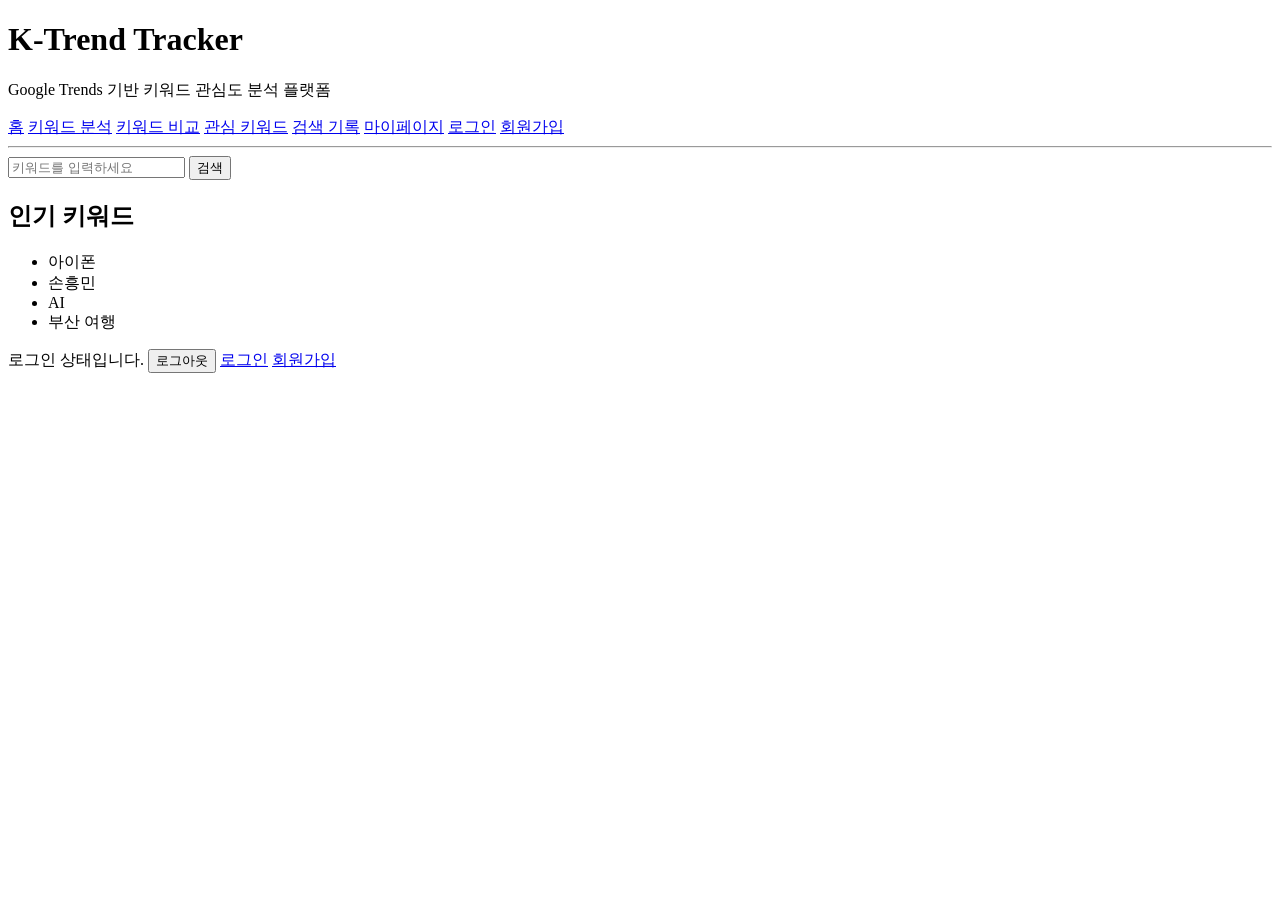
==== src/main/resources/templates/index.html @ 5143f9ec "로그인 인증 기능 추가" ====
<!DOCTYPE html>
<html lang="ko" xmlns:sec="http://www.thymeleaf.org/extras/spring-security">
<head>
    <meta charset="UTF-8">
    <title>K-Trend Tracker</title>
</head>
<body>
<h1>K-Trend Tracker</h1>
<p>Google Trends 기반 키워드 관심도 분석 플랫폼</p>

<nav>
    <a href="/">홈</a>
    <a href="/keyword/analysis">키워드 분석</a>
    <a href="/keyword/compare">키워드 비교</a>
    <a href="/favorites">관심 키워드</a>
    <a href="/history">검색 기록</a>
    <a href="/mypage">마이페이지</a>
    <a href="/login">로그인</a>
    <a href="/join">회원가입</a>
</nav>

<hr>

<form action="/keyword/analysis" method="get">
    <input type="text" name="keyword" placeholder="키워드를 입력하세요">
    <button type="submit">검색</button>
</form>

<h2>인기 키워드</h2>
<ul>
    <li>아이폰</li>
    <li>손흥민</li>
    <li>AI</li>
    <li>부산 여행</li>
</ul>

<div>
    <span sec:authorize="isAuthenticated()">
        로그인 상태입니다.
        <form action="/logout" method="post" style="display:inline;">
            <button type="submit">로그아웃</button>
        </form>
    </span>

    <span sec:authorize="isAnonymous()">
        <a href="/login">로그인</a>
        <a href="/join">회원가입</a>
    </span>
</div>
</body>
</html>
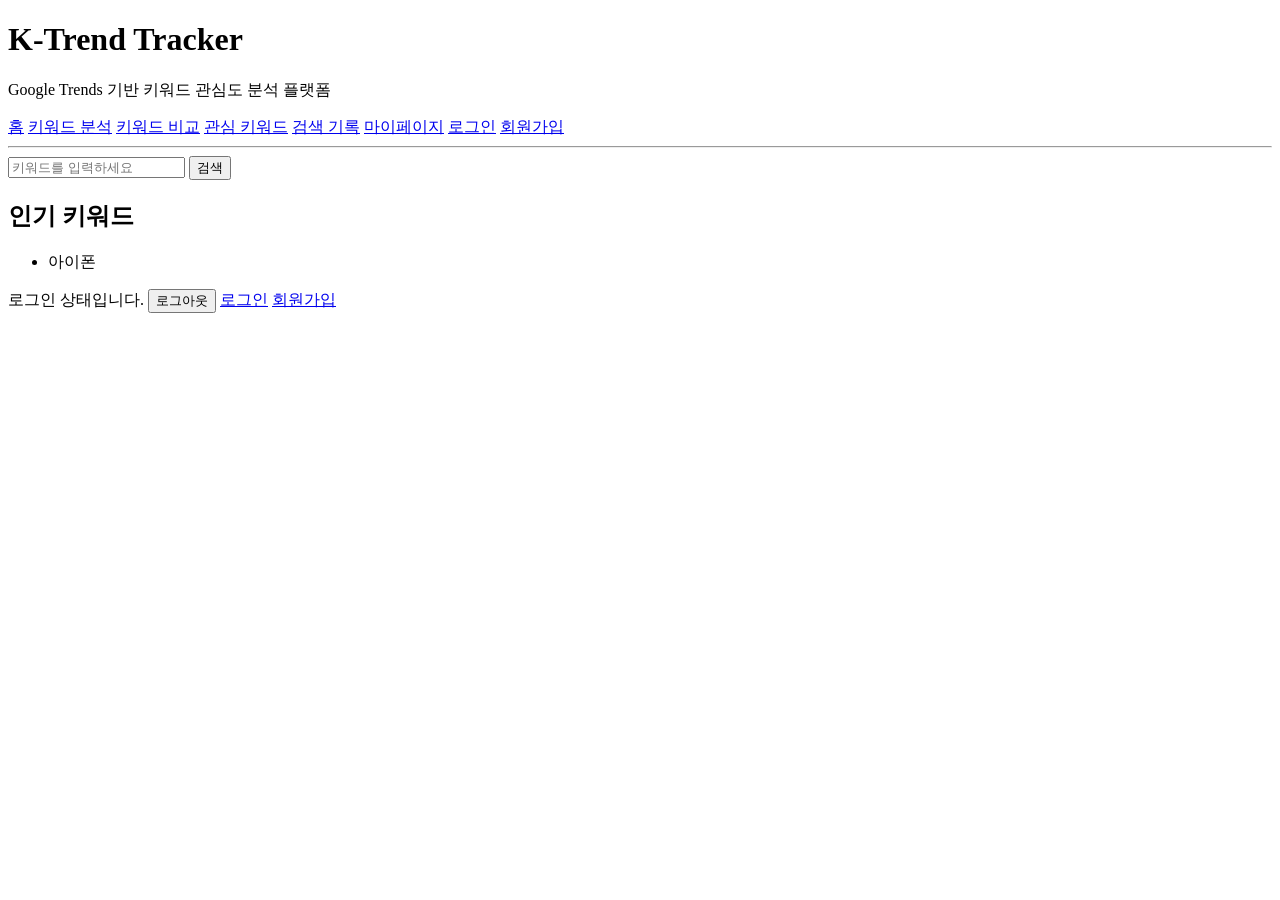
==== commit 192e45da: "feat: finalize keyword trend features" ====
--- a/src/main/resources/templates/index.html
+++ b/src/main/resources/templates/index.html
@@ -1,8 +1,11 @@
 <!DOCTYPE html>
-<html lang="ko" xmlns:sec="http://www.thymeleaf.org/extras/spring-security">
+<html lang="ko"
+      xmlns:th="http://www.thymeleaf.org"
+      xmlns:sec="http://www.thymeleaf.org/extras/spring-security">
 <head>
     <meta charset="UTF-8">
     <title>K-Trend Tracker</title>
+    <link rel="stylesheet" href="/css/style.css">
 </head>
 <body>
 <h1>K-Trend Tracker</h1>
@@ -19,6 +22,10 @@
     <a href="/join">회원가입</a>
 </nav>
 
+
+<div class="container">
+
+
 <hr>
 
 <form action="/keyword/analysis" method="get">
@@ -26,13 +33,13 @@
     <button type="submit">검색</button>
 </form>
 
-<h2>인기 키워드</h2>
-<ul>
-    <li>아이폰</li>
-    <li>손흥민</li>
-    <li>AI</li>
-    <li>부산 여행</li>
-</ul>
+    <h2>인기 키워드</h2>
+    <ul class="keyword-list">
+        <li th:each="popularKeyword : ${popularKeywords}">
+            <a th:href="@{/keyword/analysis(keyword=${popularKeyword})}"
+               th:text="${popularKeyword}">아이폰</a>
+        </li>
+    </ul>
 
 <div>
     <span sec:authorize="isAuthenticated()">
@@ -47,5 +54,7 @@
         <a href="/join">회원가입</a>
     </span>
 </div>
+
+</div>
 </body>
 </html>
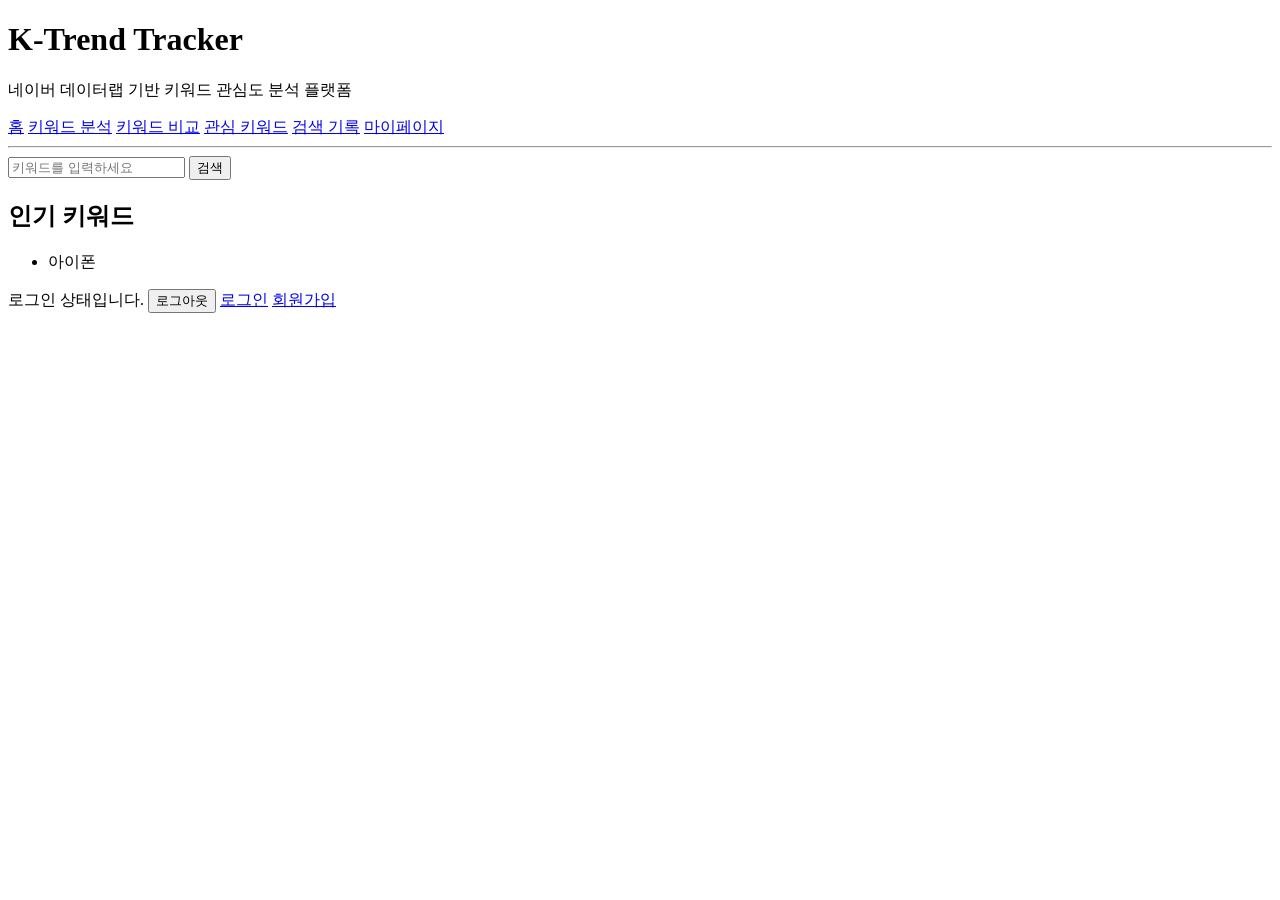
==== commit cea925ad: "인기 키워드 개선 및 UI 개선" ====
--- a/src/main/resources/templates/index.html
+++ b/src/main/resources/templates/index.html
@@ -9,7 +9,7 @@
 </head>
 <body>
 <h1>K-Trend Tracker</h1>
-<p>Google Trends 기반 키워드 관심도 분석 플랫폼</p>
+<p>네이버 데이터랩 기반 키워드 관심도 분석 플랫폼</p>
 
 <nav>
     <a href="/">홈</a>
@@ -18,8 +18,6 @@
     <a href="/favorites">관심 키워드</a>
     <a href="/history">검색 기록</a>
     <a href="/mypage">마이페이지</a>
-    <a href="/login">로그인</a>
-    <a href="/join">회원가입</a>
 </nav>
 
 
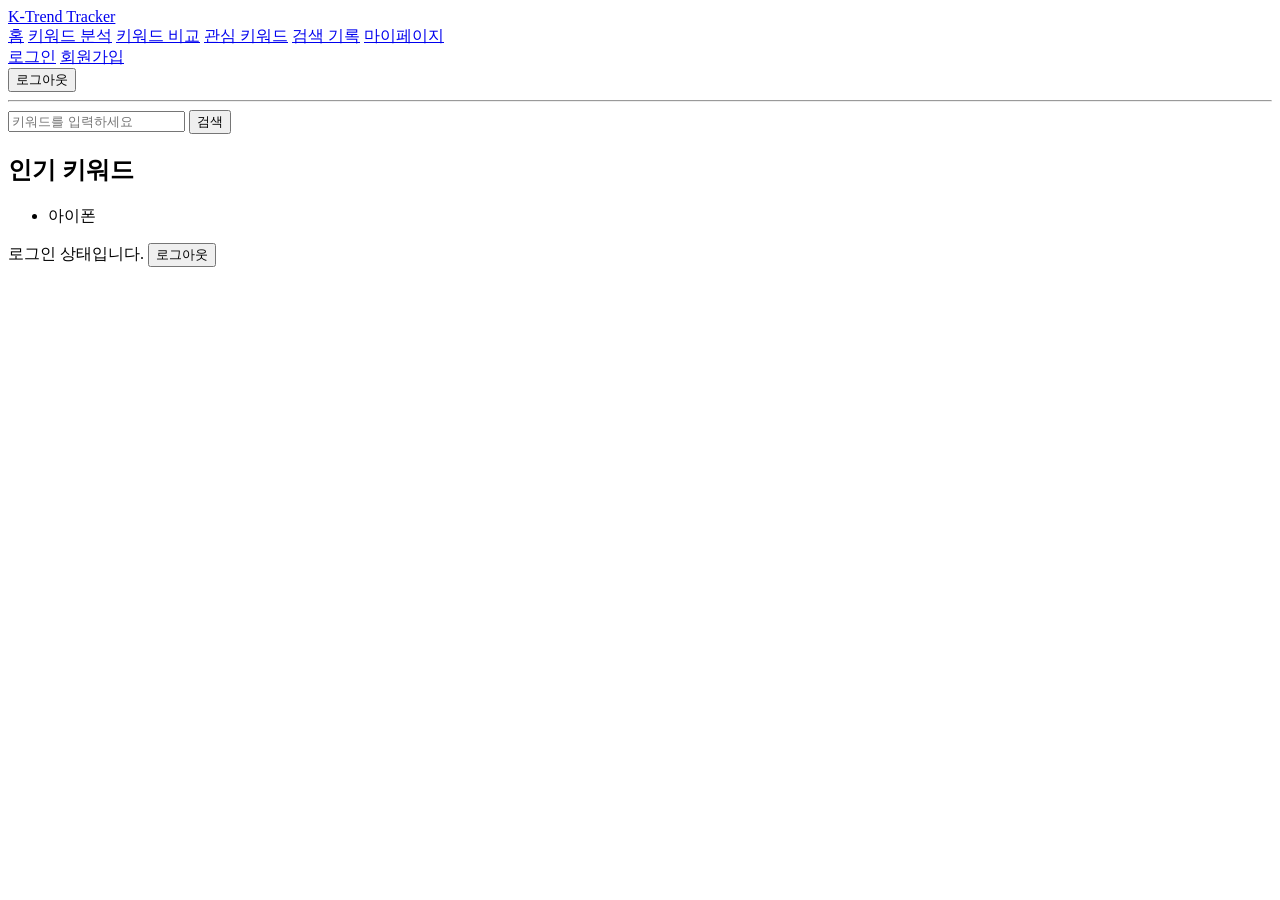
==== commit 218881c0: "ui 정리 2" ====
--- a/src/main/resources/templates/index.html
+++ b/src/main/resources/templates/index.html
@@ -8,16 +8,30 @@
     <link rel="stylesheet" href="/css/style.css">
 </head>
 <body>
-<h1>K-Trend Tracker</h1>
-<p>네이버 데이터랩 기반 키워드 관심도 분석 플랫폼</p>
+<nav class="top-nav">
+    <div class="nav-inner">
+        <div class="nav-left">
+            <a href="/" class="logo">K-Trend Tracker</a>
 
-<nav>
-    <a href="/">홈</a>
-    <a href="/keyword/analysis">키워드 분석</a>
-    <a href="/keyword/compare">키워드 비교</a>
-    <a href="/favorites">관심 키워드</a>
-    <a href="/history">검색 기록</a>
-    <a href="/mypage">마이페이지</a>
+            <div class="nav-menu">
+                <a href="/">홈</a>
+                <a href="/keyword/analysis">키워드 분석</a>
+                <a href="/keyword/compare">키워드 비교</a>
+                <a href="/favorites">관심 키워드</a>
+                <a href="/history">검색 기록</a>
+                <a href="/mypage">마이페이지</a>
+            </div>
+        </div>
+
+        <div class="nav-auth">
+            <a sec:authorize="isAnonymous()" href="/login" class="auth-btn login-btn">로그인</a>
+            <a sec:authorize="isAnonymous()" href="/join" class="auth-btn join-btn">회원가입</a>
+
+            <form sec:authorize="isAuthenticated()" action="/logout" method="post" class="logout-form">
+                <button type="submit" class="auth-btn logout-btn">로그아웃</button>
+            </form>
+        </div>
+    </div>
 </nav>
 
 
@@ -47,10 +61,10 @@
         </form>
     </span>
 
-    <span sec:authorize="isAnonymous()">
-        <a href="/login">로그인</a>
-        <a href="/join">회원가입</a>
-    </span>
+<!--    <span sec:authorize="isAnonymous()">-->
+<!--        <a href="/login">로그인</a>-->
+<!--        <a href="/join">회원가입</a>-->
+<!--    </span>-->
 </div>
 
 </div>
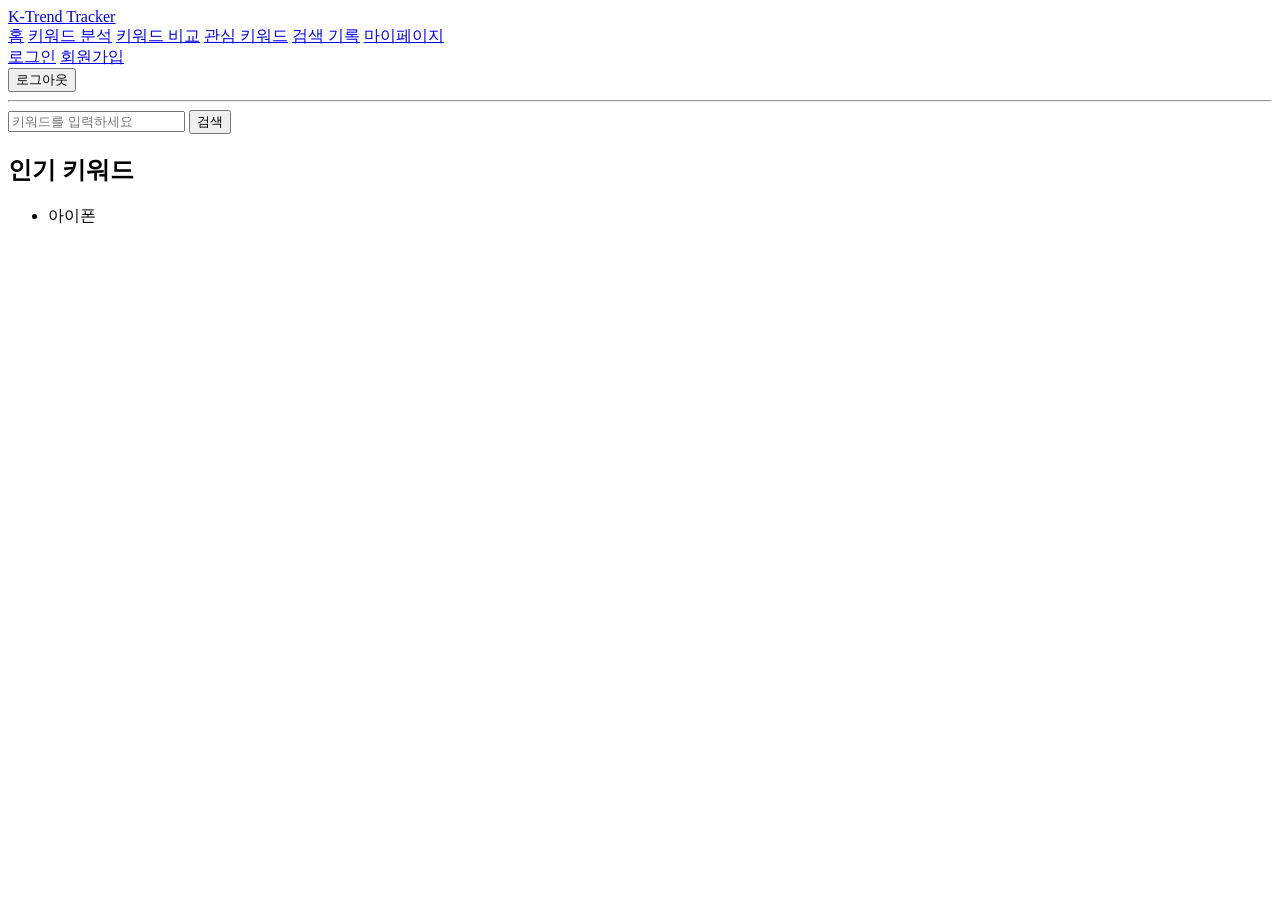
==== commit 400b7ad0: "ui 정리 3" ====
--- a/src/main/resources/templates/index.html
+++ b/src/main/resources/templates/index.html
@@ -54,12 +54,12 @@
     </ul>
 
 <div>
-    <span sec:authorize="isAuthenticated()">
-        로그인 상태입니다.
-        <form action="/logout" method="post" style="display:inline;">
-            <button type="submit">로그아웃</button>
-        </form>
-    </span>
+<!--    <span sec:authorize="isAuthenticated()">-->
+<!--        로그인 상태입니다.-->
+<!--        <form action="/logout" method="post" style="display:inline;">-->
+<!--            <button type="submit">로그아웃</button>-->
+<!--        </form>-->
+<!--    </span>-->
 
 <!--    <span sec:authorize="isAnonymous()">-->
 <!--        <a href="/login">로그인</a>-->
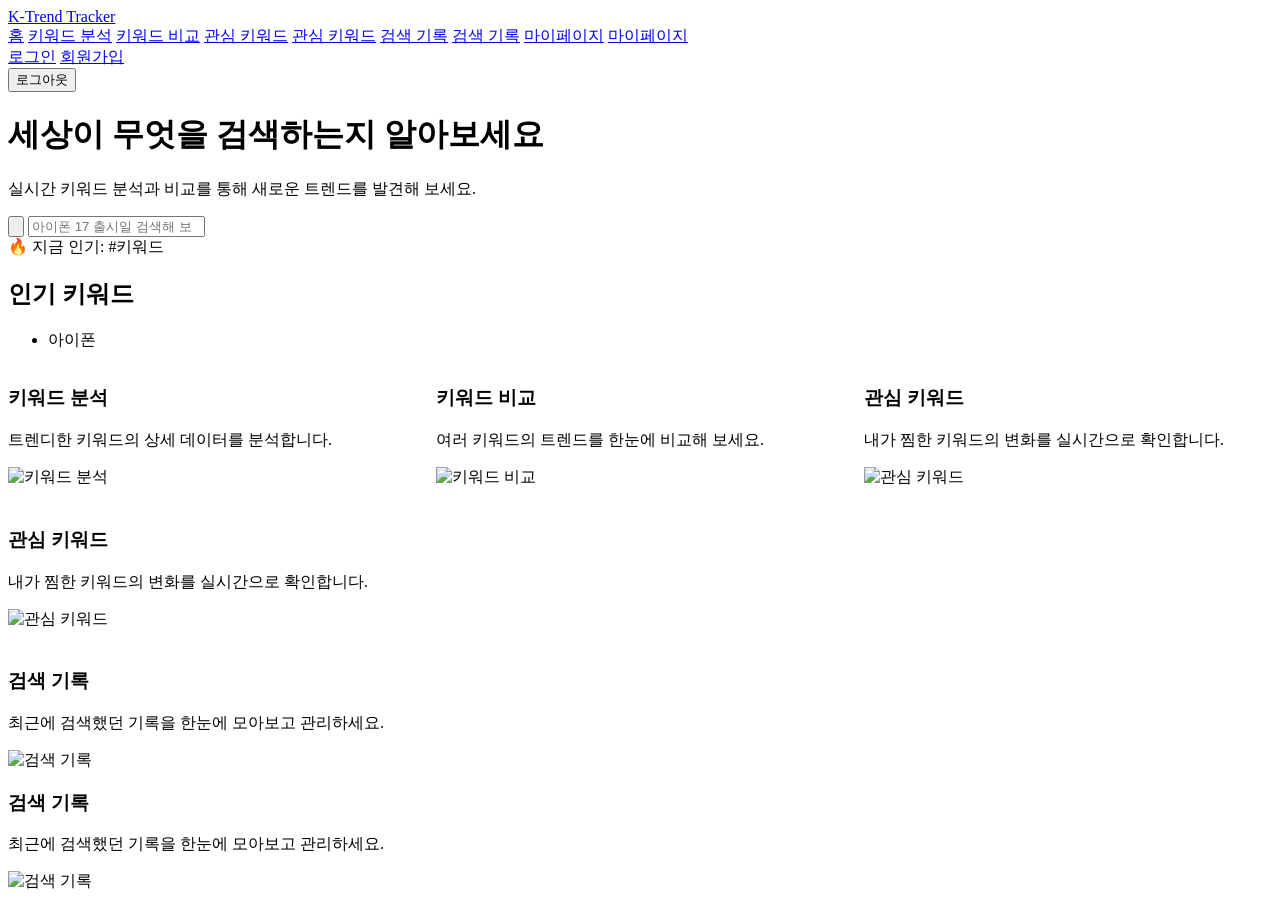
==== commit ee406d3a: "ui 수정" ====
--- a/src/main/resources/templates/index.html
+++ b/src/main/resources/templates/index.html
@@ -17,9 +17,18 @@
                 <a href="/">홈</a>
                 <a href="/keyword/analysis">키워드 분석</a>
                 <a href="/keyword/compare">키워드 비교</a>
-                <a href="/favorites">관심 키워드</a>
-                <a href="/history">검색 기록</a>
-                <a href="/mypage">마이페이지</a>
+
+                <!-- 관심 키워드 -->
+                <a sec:authorize="isAuthenticated()" href="/favorites">관심 키워드</a>
+                <a sec:authorize="isAnonymous()" href="javascript:void(0);" onclick="alert('로그인 후 사용 가능합니다.'); location.href='/login';">관심 키워드</a>
+
+                <!-- 검색 기록 -->
+                <a sec:authorize="isAuthenticated()" href="/history">검색 기록</a>
+                <a sec:authorize="isAnonymous()" href="javascript:void(0);" onclick="alert('로그인 후 사용 가능합니다.'); location.href='/login';">검색 기록</a>
+
+                <!-- 마이페이지 -->
+                <a sec:authorize="isAuthenticated()" href="/mypage">마이페이지</a>
+                <a sec:authorize="isAnonymous()" href="javascript:void(0);" onclick="alert('로그인 후 사용 가능합니다.'); location.href='/login';">마이페이지</a>
             </div>
         </div>
 
@@ -38,12 +47,55 @@
 <div class="container">
 
 
-<hr>
-
-<form action="/keyword/analysis" method="get">
-    <input type="text" name="keyword" placeholder="키워드를 입력하세요">
-    <button type="submit">검색</button>
-</form>
+    <div class="trends-hero">
+        <h1>세상이 무엇을 검색하는지 알아보세요</h1>
+        <p class="subtitle">실시간 키워드 분석과 비교를 통해 새로운 트렌드를 발견해 보세요.</p>
+
+        <div class="search-container">
+            <form action="/keyword/analysis" method="get">
+                <div class="search-wrapper">
+                    <button type="submit" class="search-icon-btn" aria-label="검색">
+                        <svg class="search-icon-svg" viewBox="0 0 24 24" xmlns="http://www.w3.org/2000/svg">
+                            <path d="M15.5 14h-.79l-.28-.27C15.41 12.59 16 11.11 16 9.5 16 5.91 13.09 3 9.5 3S3 5.91 3 9.5 5.91 16 9.5 16c1.61 0 3.09-.59 4.23-1.57l.27.28v.79l5 4.99L20.49 19l-4.99-5zm-6 0C7.01 14 5 11.99 5 9.5S7.01 5 9.5 5 14 7.01 14 9.5 11.99 14 9.5 14z"/>
+                        </svg>
+                    </button>
+                    <input type="text" name="keyword" class="search-input" placeholder="키워드 또는 주제 입력" required autocomplete="off">
+                </div>
+            </form>
+
+            <!-- 최근 검색어 / 인기 추천 검색어 드롭다운 -->
+            <div class="search-dropdown" id="searchDropdown" style="display: none;">
+                <div class="dropdown-section">
+                    <div class="dropdown-header">
+                        <span>최근 검색어</span>
+                        <button type="button" class="clear-history-btn" onclick="clearRecentSearches()">전체 삭제</button>
+                    </div>
+                    <ul class="dropdown-list" id="recentSearchesList">
+                        <!-- JS로 동적 렌더링 -->
+                    </ul>
+                </div>
+                <div class="dropdown-divider"></div>
+                <div class="dropdown-section">
+                    <div class="dropdown-header">
+                        <span>인기 추천 검색어</span>
+                    </div>
+                    <ul class="dropdown-list" id="recommendedSearchesList">
+                        <!-- JS로 동적 렌더링 -->
+                    </ul>
+                </div>
+            </div>
+
+            <!-- 추천 태그 배치 -->
+            <div class="recommended-tags" th:if="${popularKeywords != null and !popularKeywords.isEmpty()}">
+                <span class="tag-title">🔥 지금 인기:</span>
+                <a th:each="popularKeyword, iterStat : ${popularKeywords}"
+                   th:if="${iterStat.index < 3}"
+                   th:href="@{/keyword/analysis(keyword=${popularKeyword})}"
+                   th:text="'#' + ${popularKeyword}"
+                   class="tag-item">#키워드</a>
+            </div>
+        </div>
+    </div>
 
     <h2>인기 키워드</h2>
     <ul class="keyword-list">
@@ -53,20 +105,262 @@
         </li>
     </ul>
 
-<div>
-<!--    <span sec:authorize="isAuthenticated()">-->
-<!--        로그인 상태입니다.-->
-<!--        <form action="/logout" method="post" style="display:inline;">-->
-<!--            <button type="submit">로그아웃</button>-->
-<!--        </form>-->
-<!--    </span>-->
-
-<!--    <span sec:authorize="isAnonymous()">-->
-<!--        <a href="/login">로그인</a>-->
-<!--        <a href="/join">회원가입</a>-->
-<!--    </span>-->
-</div>
-
+
+    <div class="custom-card-container">
+        <div style="display: grid; grid-template-columns: repeat(3, 1fr); gap: 20px; margin-bottom: 20px;">
+
+            <!-- 1. 키워드 분석 -->
+            <a href="/keyword/analysis" style="text-decoration: none; color: inherit;">
+                <div class="custom-card">
+                    <div class="card-content">
+                        <h3>키워드 분석</h3>
+                        <p>트렌디한 키워드의 상세 데이터를 분석합니다.</p>
+                    </div>
+                    <img src="/images/keyword_analysis.png" class="card-icon" alt="키워드 분석">
+                </div>
+            </a>
+
+            <!-- 2. 키워드 비교 -->
+            <a href="/keyword/compare" style="text-decoration: none; color: inherit;">
+                <div class="custom-card">
+                    <div class="card-content">
+                        <h3>키워드 비교</h3>
+                        <p>여러 키워드의 트렌드를 한눈에 비교해 보세요.</p>
+                    </div>
+                    <img src="/images/keyword_compare.png" class="card-icon" alt="키워드 비교">
+                </div>
+            </a>
+
+            <!-- 3. 관심 키워드 -->
+            <!-- 로그인 시 활성화 -->
+            <a sec:authorize="isAuthenticated()" href="/favorites" style="text-decoration: none; color: inherit;">
+                <div class="custom-card">
+                    <div class="card-content">
+                        <h3>관심 키워드</h3>
+                        <p>내가 찜한 키워드의 변화를 실시간으로 확인합니다.</p>
+                    </div>
+                    <img src="/images/keyword_favorite.png" class="card-icon" alt="관심 키워드">
+                </div>
+            </a>
+            <!-- 미로그인 시 (블러 없이 클릭 시 alert창 및 로그인 페이지 이동) -->
+            <div sec:authorize="isAnonymous()" class="custom-card" onclick="alert('로그인 후 사용 가능합니다.'); location.href='/login';">
+                <div class="card-content">
+                    <h3>관심 키워드</h3>
+                    <p>내가 찜한 키워드의 변화를 실시간으로 확인합니다.</p>
+                </div>
+                <img src="/images/keyword_favorite.png" class="card-icon" alt="관심 키워드">
+            </div>
+
+        </div>
+
+        <div style="display: grid; grid-template-columns: 1fr;">
+            <!-- 4. 검색 기록 -->
+            <!-- 로그인 시 활성화 -->
+            <a sec:authorize="isAuthenticated()" href="/history" style="text-decoration: none; color: inherit;">
+                <div class="custom-card">
+                    <div class="card-content">
+                        <h3>검색 기록</h3>
+                        <p>최근에 검색했던 기록을 한눈에 모아보고 관리하세요.</p>
+                    </div>
+                    <img src="/images/search_history.png" class="card-icon" alt="검색 기록">
+                </div>
+            </a>
+            <!-- 미로그인 시 (블러 없이 클릭 시 alert창 및 로그인 페이지 이동) -->
+            <div sec:authorize="isAnonymous()" class="custom-card" onclick="alert('로그인 후 사용 가능합니다.'); location.href='/login';">
+                <div class="card-content">
+                    <h3>검색 기록</h3>
+                    <p>최근에 검색했던 기록을 한눈에 모아보고 관리하세요.</p>
+                </div>
+                <img src="/images/search_history.png" class="card-icon" alt="검색 기록">
+            </div>
+        </div>
+    </div>
+
+    <div>
+        <!--    <span sec:authorize="isAuthenticated()">-->
+        <!--        로그인 상태입니다.-->
+        <!--        <form action="/logout" method="post" style="display:inline;">-->
+        <!--            <button type="submit">로그아웃</button>-->
+        <!--        </form>-->
+        <!--    </span>-->
+
+        <!--    <span sec:authorize="isAnonymous()">-->
+        <!--        <a href="/login">로그인</a>-->
+        <!--        <a href="/join">회원가입</a>-->
+        <!--    </span>-->
+    </div>
+
+    <script th:inline="javascript">
+        /*<![CDATA[*/
+        const popularKeywords = /*[[${popularKeywords}]]*/ [];
+        /*]]>*/
+
+        // --- 1. 동적 플레이스홀더 (타이핑 효과) ---
+        const typingKeywords = popularKeywords && popularKeywords.length > 0
+            ? popularKeywords.map(k => k + " 검색해 보세요")
+            : ["아이폰 17 출시일 검색해 보세요", "제주도 여행 코스 검색해 보세요", "오늘의 인기 트렌드 검색해 보세요"];
+
+        let currentKeywordIndex = 0;
+        let currentText = "";
+        let isDeleting = false;
+        let typingSpeed = 100; // 타자 속도
+        const searchInput = document.querySelector('.search-input');
+
+        function typeAnimation() {
+            if (!searchInput) return;
+            const fullText = typingKeywords[currentKeywordIndex];
+
+            if (isDeleting) {
+                currentText = fullText.substring(0, currentText.length - 1);
+                typingSpeed = 40; // 지울 때는 조금 더 빠르게
+            } else {
+                currentText = fullText.substring(0, currentText.length + 1);
+                typingSpeed = 90;
+            }
+
+            searchInput.placeholder = currentText;
+
+            if (!isDeleting && currentText === fullText) {
+                typingSpeed = 2200; // 완성된 문구 잠시 유지
+                isDeleting = true;
+            } else if (isDeleting && currentText === "") {
+                isDeleting = false;
+                currentKeywordIndex = (currentKeywordIndex + 1) % typingKeywords.length;
+                typingSpeed = 400; // 다음 단어 타이핑 전 대기
+            }
+
+            setTimeout(typeAnimation, typingSpeed);
+        }
+
+        // --- 2. 최근 검색어 / 추천 검색어 드롭다운 관리 ---
+        const recentStorageKey = 'ktrend_recent_searches';
+
+        function getRecentSearches() {
+            try {
+                const stored = localStorage.getItem(recentStorageKey);
+                return stored ? JSON.parse(stored) : [];
+            } catch (e) {
+                return [];
+            }
+        }
+
+        function saveRecentSearch(keyword) {
+            if (!keyword) return;
+            let searches = getRecentSearches();
+            searches = searches.filter(s => s !== keyword); // 중복 제거
+            searches.unshift(keyword); // 맨 앞에 추가
+            if (searches.length > 5) {
+                searches.pop(); // 최대 5개 제한
+            }
+            localStorage.setItem(recentStorageKey, JSON.stringify(searches));
+        }
+
+        function deleteRecentSearch(keyword, event) {
+            if (event) event.stopPropagation(); // 드롭다운 닫힘 및 클릭 이벤트 방지
+            let searches = getRecentSearches();
+            searches = searches.filter(s => s !== keyword);
+            localStorage.setItem(recentStorageKey, JSON.stringify(searches));
+            renderRecentSearches();
+            if (searchInput) searchInput.focus(); // 입력 포커스 유지
+        }
+
+        function clearRecentSearches() {
+            localStorage.removeItem(recentStorageKey);
+            renderRecentSearches();
+            if (searchInput) searchInput.focus(); // 입력 포커스 유지
+        }
+
+        function renderRecentSearches() {
+            const listEl = document.getElementById('recentSearchesList');
+            if (!listEl) return;
+
+            const searches = getRecentSearches();
+            if (searches.length === 0) {
+                listEl.innerHTML = '<li class="dropdown-no-data">최근 검색어가 없습니다.</li>';
+                return;
+            }
+
+            listEl.innerHTML = searches.map(s => `
+            <li class="dropdown-item" onclick="selectSearchTerm('${escapeHtml(s)}')">
+                <span class="dropdown-item-link">
+                    <span class="dropdown-item-icon">🕒</span>
+                    <span>${escapeHtml(s)}</span>
+                </span>
+                <button type="button" class="remove-search-btn" onclick="deleteRecentSearch('${escapeHtml(s)}', event)" aria-label="삭제">
+                    ✕
+                </button>
+            </li>
+        `).join('');
+        }
+
+        function renderRecommendedSearches() {
+            const listEl = document.getElementById('recommendedSearchesList');
+            if (!listEl) return;
+
+            const topKeywords = popularKeywords ? popularKeywords.slice(0, 5) : [];
+            if (topKeywords.length === 0) {
+                listEl.innerHTML = '<li class="dropdown-no-data">추천 검색어가 없습니다.</li>';
+                return;
+            }
+
+            listEl.innerHTML = topKeywords.map((s, idx) => `
+            <li class="dropdown-item" onclick="selectSearchTerm('${escapeHtml(s)}')">
+                <span class="dropdown-item-link">
+                    <span class="dropdown-item-icon" style="color: ${idx < 3 ? 'var(--naver-green)' : '#94a3b8'}; font-weight: 800;">${idx + 1}</span>
+                    <span>${escapeHtml(s)}</span>
+                </span>
+                <span style="font-size: 11px; color: #94a3b8; font-weight: 500;">인기</span>
+            </li>
+        `).join('');
+        }
+
+        function selectSearchTerm(term) {
+            if (!searchInput) return;
+            searchInput.value = term;
+            saveRecentSearch(term);
+            const form = document.querySelector('.search-container form');
+            if (form) form.submit();
+        }
+
+        function escapeHtml(str) {
+            return str.replace(/&/g, "&amp;").replace(/</g, "&lt;").replace(/>/g, "&gt;").replace(/"/g, "&quot;").replace(/'/g, "&#039;");
+        }
+
+        document.addEventListener('DOMContentLoaded', () => {
+            const dropdown = document.getElementById('searchDropdown');
+            const form = document.querySelector('.search-container form');
+
+            if (!searchInput || !dropdown) return;
+
+            // 애니메이션 시작
+            typeAnimation();
+
+            // 검색 전송 시 검색어 저장
+            if (form) {
+                form.addEventListener('submit', () => {
+                    const keyword = searchInput.value.trim();
+                    if (keyword) {
+                        saveRecentSearch(keyword);
+                    }
+                });
+            }
+
+            // 입력 포커스 시 드롭다운 표출
+            searchInput.addEventListener('focus', () => {
+                renderRecentSearches();
+                renderRecommendedSearches();
+                dropdown.style.display = 'block';
+            });
+
+            // 바깥쪽 클릭 시 드롭다운 닫기
+            document.addEventListener('click', (event) => {
+                const isClickInside = searchInput.contains(event.target) || dropdown.contains(event.target);
+                if (!isClickInside) {
+                    dropdown.style.display = 'none';
+                }
+            });
+        });
+    </script>
 </div>
 </body>
 </html>
